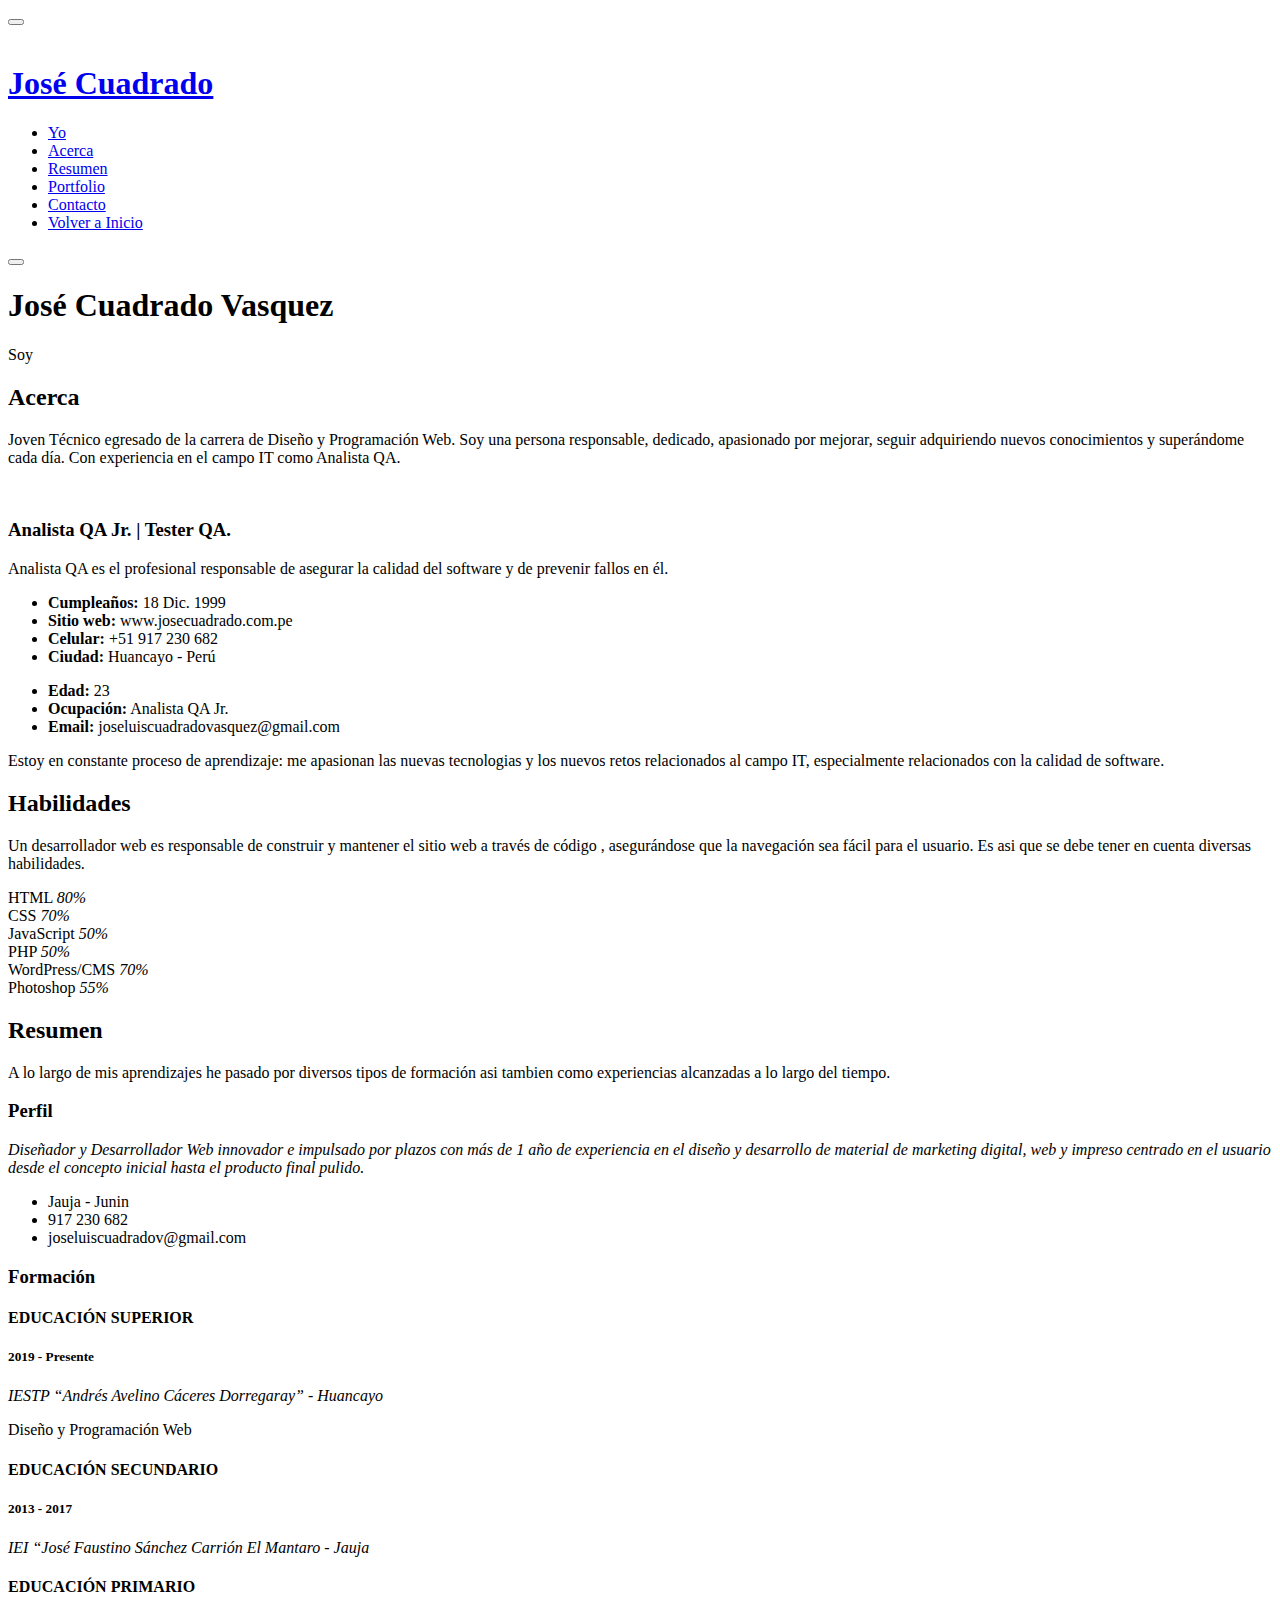
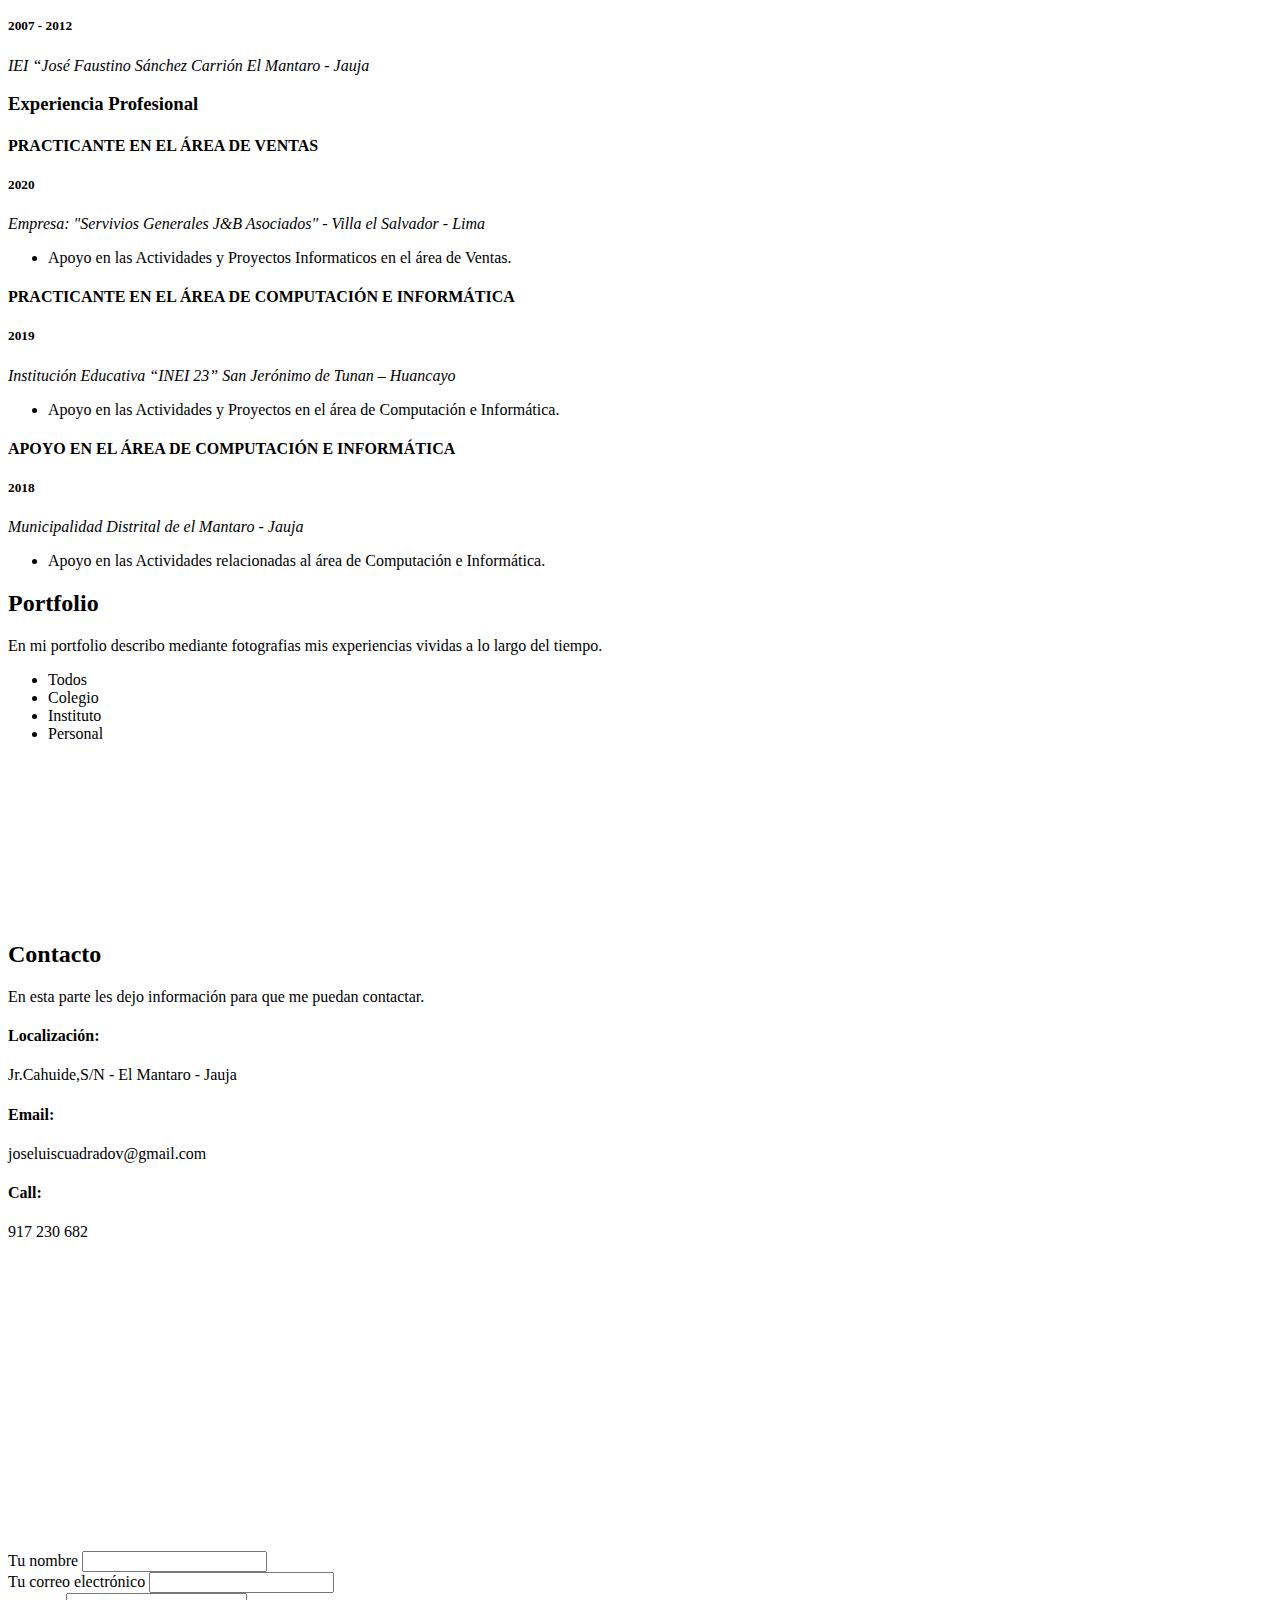
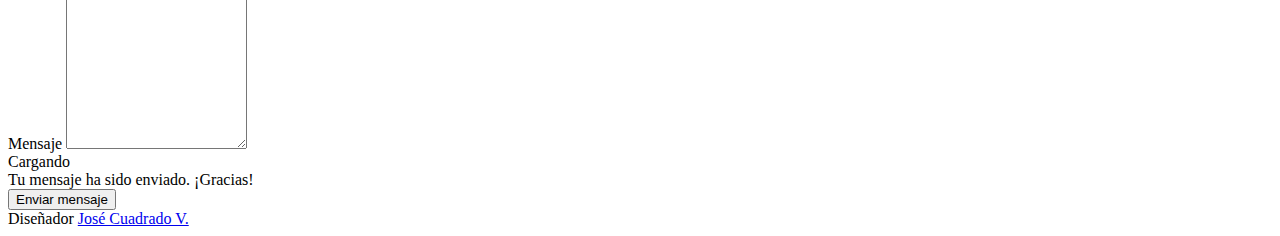
==== jose/index.html @ 2a5ec783 "3 cambio JOSE" ====
<!DOCTYPE html>
<html lang="es">

<head>
    <meta charset="utf-8">
    <meta content="width=device-width, initial-scale=1.0" name="viewport">

    <title>José Cuadrado</title>
    <meta content="" name="description">
    <meta content="" name="keywords">

    <!-- Google Fonts -->
    <link href="https://fonts.googleapis.com/css?family=Open+Sans:300,300i,400,400i,600,600i,700,700i|Raleway:300,300i,400,400i,500,500i,600,600i,700,700i|Poppins:300,300i,400,400i,500,500i,600,600i,700,700i" rel="stylesheet">

    <!-- Vendor CSS Files -->
    <link href="assets/vendor/bootstrap/css/bootstrap.min.css" rel="stylesheet">
    <link href="assets/vendor/icofont/icofont.min.css" rel="stylesheet">
    <link href="assets/vendor/boxicons/css/boxicons.min.css" rel="stylesheet">
    <link href="assets/vendor/venobox/venobox.css" rel="stylesheet">
    <link href="assets/vendor/owl.carousel/assets/owl.carousel.min.css" rel="stylesheet">
    <link href="assets/vendor/aos/aos.css" rel="stylesheet">

    <!-- Template Main CSS File -->
    <link href="assets/css/style.css" rel="stylesheet">

</head>

<body>

    <!-- ======= Mobile nav toggle button ======= -->
    <button type="button" class="mobile-nav-toggle d-xl-none"><i class="icofont-navigation-menu"></i></button>

    <!-- ======= Header ======= -->
    <header id="header">
        <div class="d-flex flex-column">

            <div class="profile">
                <img src="assets/img/profile-img.jpg" alt="" class="img-fluid rounded-circle">
                <h1 class="text-light"><a href="index.html">José Cuadrado</a></h1>
                <div class="social-links mt-3 text-center">
                    <a href="#" class="twitter"><i class="bx bxl-twitter"></i></a>
                    <a href="https://www.facebook.com/joselitho.cuadradovasquez" class="facebook"><i class="bx bxl-facebook"></i></a>
                    <a href="#" class="instagram"><i class="bx bxl-instagram"></i></a>
                    <a href="https://www.linkedin.com/in/jose-cuadrado" class="linkedin"><i class="bx bxl-linkedin"></i></a>
                </div>
            </div>

            <nav class="nav-menu">
                <ul>

                    <!-- Listado
                      *Resumen/Aptitudes
                      *Experiencia
                      *Formación Academica
                      *Conocimiento/Herramientas
                      *Cusrsos/Certificaciones
                      *Cambio de protfolio mis certificados
                      *Agregue este comentario 24 Febrero 1
                      *Agregue este comentario 24 Febrero 2
                      ======= -->
                    <li class="active"><a href="#hero"><i class="bx bx-home"></i> <span>Yo</span></a></li>
                    <li><a href="#about"><i class="bx bx-user"></i> <span>Acerca</span></a></li>
                    <li><a href="#resume"><i class="bx bx-file-blank"></i> <span>Resumen</span></a></li>
                    <li><a href="#portfolio"><i class="bx bx-book-content"></i> Portfolio</a></li>
                    <li><a href="#contact"><i class="bx bx-envelope"></i> Contacto</a></li>
                    <li><a href="C:/xampp/htdocs/blogGrupal/index.html"><i class="bx bx-exit"></i> Volver a Inicio</a></li>
                </ul>
            </nav>
            <!-- .nav-menu -->
            <button type="button" class="mobile-nav-toggle d-xl-none"><i class="icofont-navigation-menu"></i></button>

        </div>
    </header>
    <!-- End Header -->

    <!-- ======= Hero Section ======= -->
    <section id="hero" class="d-flex flex-column justify-content-center align-items-center">
        <div class="hero-container" data-aos="fade-in">
            <h1>José Cuadrado Vasquez</h1>
            <p>Soy <span class="typed" data-typed-items="Analista QA Jr. | Tester QA"></span></p>
        </div>
    </section>
    <!-- End Hero -->

    <main id="main">

        <!-- ======= About Section ======= -->
        <section id="about" class="about">
            <div class="container">

                <div class="section-title">
                    <h2>Acerca</h2>
                    <p>Joven Técnico egresado de la carrera de Diseño y Programación Web. Soy una persona responsable, dedicado, apasionado por mejorar, seguir adquiriendo nuevos conocimientos y superándome cada día. Con experiencia en el campo IT como Analista
                        QA.
                    </p>
                </div>

                <div class="row">
                    <div class="col-lg-3" data-aos="fade-right">
                        <img src="assets/img/qa.jpg" class="img-fluid" alt="" style="border-radius: 7%;">
                    </div>
                    <div class="col-lg-9 pt-4 pt-lg-0 content" data-aos="fade-left">
                        <h3>Analista QA Jr. | Tester QA.</h3>
                        <p class="font-italic">
                            Analista QA es el profesional responsable de asegurar la calidad del software y de prevenir fallos en él.
                        </p>
                        <div class="row">
                            <div class="col-lg-6">
                                <ul>
                                    <li><i class="icofont-rounded-right"></i> <strong>Cumpleaños:</strong> 18 Dic. 1999</li>
                                    <li><i class="icofont-rounded-right"></i> <strong>Sitio web:</strong> www.josecuadrado.com.pe</li>
                                    <li><i class="icofont-rounded-right"></i> <strong>Celular:</strong> +51 917 230 682</li>
                                    <li><i class="icofont-rounded-right"></i> <strong>Ciudad:</strong> Huancayo - Perú</li>
                                </ul>
                            </div>
                            <div class="col-lg-6">
                                <ul>
                                    <li><i class="icofont-rounded-right"></i> <strong>Edad:</strong> 23</li>
                                    <li><i class="icofont-rounded-right"></i> <strong>Ocupación:</strong> Analista QA Jr.</li>
                                    <li><i class="icofont-rounded-right"></i> <strong>Email:</strong> joseluiscuadradovasquez@gmail.com</li>
                                </ul>
                            </div>
                        </div>
                        <p>
                            Estoy en constante proceso de aprendizaje: me apasionan las nuevas tecnologias y los nuevos retos relacionados al campo IT, especialmente relacionados con la calidad de software.
                        </p>
                    </div>
                </div>

            </div>
        </section>
        <!-- End About Section -->


        <!-- ======= Skills Section ======= -->
        <section id="skills" class="skills section-bg">
            <div class="container">

                <div class="section-title">
                    <h2>Habilidades</h2>
                    <p>Un desarrollador web es responsable de construir y mantener el sitio web a través de código , asegurándose que la navegación sea fácil para el usuario. Es asi que se debe tener en cuenta diversas habilidades.</p>
                </div>

                <div class="row skills-content">

                    <div class="col-lg-6" data-aos="fade-up">

                        <div class="progress">
                            <span class="skill">HTML <i class="val">80%</i></span>
                            <div class="progress-bar-wrap">
                                <div class="progress-bar" role="progressbar" aria-valuenow="100" aria-valuemin="0" aria-valuemax="100"></div>
                            </div>
                        </div>

                        <div class="progress">
                            <span class="skill">CSS <i class="val">70%</i></span>
                            <div class="progress-bar-wrap">
                                <div class="progress-bar" role="progressbar" aria-valuenow="90" aria-valuemin="0" aria-valuemax="100"></div>
                            </div>
                        </div>

                        <div class="progress">
                            <span class="skill">JavaScript <i class="val">50%</i></span>
                            <div class="progress-bar-wrap">
                                <div class="progress-bar" role="progressbar" aria-valuenow="75" aria-valuemin="0" aria-valuemax="100"></div>
                            </div>
                        </div>

                    </div>

                    <div class="col-lg-6" data-aos="fade-up" data-aos-delay="100">

                        <div class="progress">
                            <span class="skill">PHP <i class="val">50%</i></span>
                            <div class="progress-bar-wrap">
                                <div class="progress-bar" role="progressbar" aria-valuenow="80" aria-valuemin="0" aria-valuemax="100"></div>
                            </div>
                        </div>

                        <div class="progress">
                            <span class="skill">WordPress/CMS <i class="val">70%</i></span>
                            <div class="progress-bar-wrap">
                                <div class="progress-bar" role="progressbar" aria-valuenow="90" aria-valuemin="0" aria-valuemax="100"></div>
                            </div>
                        </div>

                        <div class="progress">
                            <span class="skill">Photoshop <i class="val">55%</i></span>
                            <div class="progress-bar-wrap">
                                <div class="progress-bar" role="progressbar" aria-valuenow="55" aria-valuemin="0" aria-valuemax="100"></div>
                            </div>
                        </div>

                    </div>

                </div>

            </div>
        </section>
        <!-- End Skills Section -->

        <!-- ======= Resume Section ======= -->
        <section id="resume" class="resume">
            <div class="container">

                <div class="section-title">
                    <h2>Resumen</h2>
                    <p>A lo largo de mis aprendizajes he pasado por diversos tipos de formación asi tambien como experiencias alcanzadas a lo largo del tiempo.</p>
                </div>

                <div class="row">
                    <div class="col-lg-6" data-aos="fade-up">
                        <h3 class="resume-title">Perfil</h3>
                        <div class="resume-item pb-0">
                            <p><em>Diseñador y Desarrollador Web innovador e impulsado por plazos con más de 1 año de experiencia en el diseño y desarrollo de material de marketing digital, web y impreso centrado en el usuario desde el concepto inicial hasta el producto final pulido.</em></p>
                            <ul>
                                <li>Jauja - Junin</li>
                                <li>917 230 682</li>
                                <li>joseluiscuadradov@gmail.com</li>
                            </ul>
                        </div>

                        <h3 class="resume-title">Formación</h3>
                        <div class="resume-item">
                            <h4>EDUCACIÓN SUPERIOR</h4>
                            <h5>2019 - Presente</h5>
                            <p><em>IESTP “Andrés Avelino Cáceres Dorregaray” -
              Huancayo</em></p>
                            <p>Diseño y Programación Web</p>
                        </div>
                        <div class="resume-item">
                            <h4>EDUCACIÓN SECUNDARIO</h4>
                            <h5>2013 - 2017</h5>
                            <p><em>IEI “José Faustino Sánchez Carrión
              El Mantaro - Jauja</em></p>
                        </div>
                        <div class="resume-item">
                            <h4>EDUCACIÓN PRIMARIO</h4>
                            <h5>2007 - 2012</h5>
                            <p><em>IEI “José Faustino Sánchez Carrión
              El Mantaro - Jauja</em></p>
                        </div>
                    </div>
                    <div class="col-lg-6" data-aos="fade-up" data-aos-delay="100">
                        <h3 class="resume-title">Experiencia Profesional</h3>
                        <div class="resume-item">
                            <h4>PRACTICANTE EN EL ÁREA DE VENTAS</h4>
                            <h5>2020</h5>
                            <p><em>Empresa: "Servivios Generales J&B Asociados" - Villa el Salvador - Lima</em></p>
                            <ul>
                                <li>Apoyo en las Actividades y Proyectos Informaticos en el área de Ventas.</li>
                            </ul>
                        </div>
                        <div class="resume-item">
                            <h4>PRACTICANTE EN EL ÁREA DE COMPUTACIÓN E INFORMÁTICA</h4>
                            <h5>2019</h5>
                            <p><em>Institución Educativa “INEI 23” San Jerónimo de Tunan – Huancayo</em></p>
                            <ul>
                                <li>Apoyo en las Actividades y Proyectos en el área de Computación e Informática.</li>
                            </ul>
                        </div>
                        <div class="resume-item">
                            <h4>APOYO EN EL ÁREA DE COMPUTACIÓN E INFORMÁTICA</h4>
                            <h5>2018</h5>
                            <p><em>Municipalidad Distrital de el Mantaro - Jauja</em></p>
                            <ul>
                                <li>Apoyo en las Actividades relacionadas al área de Computación e Informática.</li>
                            </ul>
                        </div>
                    </div>
                </div>

            </div>
        </section>
        <!-- End Resume Section -->

        <!-- ======= Portfolio Section ======= -->
        <section id="portfolio" class="portfolio section-bg">
            <div class="container">

                <div class="section-title">
                    <h2>Portfolio</h2>
                    <p>En mi portfolio describo mediante fotografias mis experiencias vividas a lo largo del tiempo.</p>
                </div>

                <div class="row" data-aos="fade-up">
                    <div class="col-lg-12 d-flex justify-content-center">
                        <ul id="portfolio-flters">
                            <li data-filter="*" class="filter-active">Todos</li>
                            <li data-filter=".filter-app">Colegio</li>
                            <li data-filter=".filter-card">Instituto</li>
                            <li data-filter=".filter-web">Personal</li>
                        </ul>
                    </div>
                </div>

                <div class="row portfolio-container" data-aos="fade-up" data-aos-delay="100">

                    <div class="col-lg-4 col-md-6 portfolio-item filter-app">
                        <div class="portfolio-wrap">
                            <img src="assets/img/portfolio/portfolio-1.jpg" class="img-fluid" alt="">
                            <div class="portfolio-links">
                                <a href="assets/img/portfolio/portfolio-1.jpg" data-gall="portfolioGallery" class="venobox" title="App 1"><i class="bx bx-plus"></i></a>

                            </div>
                        </div>
                    </div>

                    <div class="col-lg-4 col-md-6 portfolio-item filter-web">
                        <div class="portfolio-wrap">
                            <img src="assets/img/portfolio/portfolio-2.jpg" class="img-fluid" alt="">
                            <div class="portfolio-links">
                                <a href="assets/img/portfolio/portfolio-2.jpg" data-gall="portfolioGallery" class="venobox" title="Web 1"><i class="bx bx-plus"></i></a>

                            </div>
                        </div>
                    </div>

                    <div class="col-lg-4 col-md-6 portfolio-item filter-app">
                        <div class="portfolio-wrap">
                            <img src="assets/img/portfolio/portfolio-3.jpg" class="img-fluid" alt="">
                            <div class="portfolio-links">
                                <a href="assets/img/portfolio/portfolio-3.jpg" data-gall="portfolioGallery" class="venobox" title="App 2"><i class="bx bx-plus"></i></a>

                            </div>
                        </div>
                    </div>

                    <div class="col-lg-4 col-md-6 portfolio-item filter-card">
                        <div class="portfolio-wrap">
                            <img src="assets/img/portfolio/portfolio-4.jpg" class="img-fluid" alt="">
                            <div class="portfolio-links">
                                <a href="assets/img/portfolio/portfolio-4.jpg" data-gall="portfolioGallery" class="venobox" title="Card 2"><i class="bx bx-plus"></i></a>

                            </div>
                        </div>
                    </div>

                    <div class="col-lg-4 col-md-6 portfolio-item filter-web">
                        <div class="portfolio-wrap">
                            <img src="assets/img/portfolio/portfolio-5.jpg" class="img-fluid" alt="">
                            <div class="portfolio-links">
                                <a href="assets/img/portfolio/portfolio-5.jpg" data-gall="portfolioGallery" class="venobox" title="Web 2"><i class="bx bx-plus"></i></a>

                            </div>
                        </div>
                    </div>

                    <div class="col-lg-4 col-md-6 portfolio-item filter-app">
                        <div class="portfolio-wrap">
                            <img src="assets/img/portfolio/portfolio-6.jpg" class="img-fluid" alt="">
                            <div class="portfolio-links">
                                <a href="assets/img/portfolio/portfolio-6.jpg" data-gall="portfolioGallery" class="venobox" title="App 3"><i class="bx bx-plus"></i></a>

                            </div>
                        </div>
                    </div>

                    <div class="col-lg-4 col-md-6 portfolio-item filter-card">
                        <div class="portfolio-wrap">
                            <img src="assets/img/portfolio/portfolio-7.jpg" class="img-fluid" alt="">
                            <div class="portfolio-links">
                                <a href="assets/img/portfolio/portfolio-7.jpg" data-gall="portfolioGallery" class="venobox" title="Card 1"><i class="bx bx-plus"></i></a>

                            </div>
                        </div>
                    </div>

                    <div class="col-lg-4 col-md-6 portfolio-item filter-card">
                        <div class="portfolio-wrap">
                            <img src="assets/img/portfolio/portfolio-8.jpg" class="img-fluid" alt="">
                            <div class="portfolio-links">
                                <a href="assets/img/portfolio/portfolio-8.jpg" data-gall="portfolioGallery" class="venobox" title="Card 3"><i class="bx bx-plus"></i></a>

                            </div>
                        </div>
                    </div>

                    <div class="col-lg-4 col-md-6 portfolio-item filter-web">
                        <div class="portfolio-wrap">
                            <img src="assets/img/portfolio/portfolio-9.jpg" class="img-fluid" alt="">
                            <div class="portfolio-links">
                                <a href="assets/img/portfolio/portfolio-9.jpg" data-gall="portfolioGallery" class="venobox" title="Web 3"><i class="bx bx-plus"></i></a>

                            </div>
                        </div>
                    </div>

                </div>

            </div>
        </section>
        <!-- End Portfolio Section -->


        <!-- ======= Contact Section ======= -->
        <section id="contact" class="contact">
            <div class="container">

                <div class="section-title">
                    <h2>Contacto</h2>
                    <p>En esta parte les dejo información para que me puedan contactar.</p>
                </div>

                <div class="row" data-aos="fade-in">

                    <div class="col-lg-5 d-flex align-items-stretch">
                        <div class="info">
                            <div class="address">
                                <i class="icofont-google-map"></i>
                                <h4>Localización:</h4>
                                <p>Jr.Cahuide,S/N - El Mantaro - Jauja</p>
                            </div>

                            <div class="email">
                                <i class="icofont-envelope"></i>
                                <h4>Email:</h4>
                                <p>joseluiscuadradov@gmail.com</p>
                            </div>

                            <div class="phone">
                                <i class="icofont-phone"></i>
                                <h4>Call:</h4>
                                <p>917 230 682</p>
                            </div>

                            <iframe src="https://www.google.com/maps/embed?pb=!1m14!1m12!1m3!1d1999220.9189276465!2d-75.35579269999998!3d-11.85427819999999!2m3!1f0!2f0!3f0!3m2!1i1024!2i768!4f13.1!5e0!3m2!1ses!2spe!4v1625952127457!5m2!1ses!2spe" frameborder="0" style="border:0; width: 100%; height: 290px;"
                                allowfullscreen></iframe>
                        </div>

                    </div>

                    <div class="col-lg-7 mt-5 mt-lg-0 d-flex align-items-stretch">
                        <form action="forms/contact.php" method="post" role="form" class="php-email-form">
                            <div class="form-row">
                                <div class="form-group col-md-6">
                                    <label for="name">Tu nombre</label>
                                    <input type="text" name="name" class="form-control" id="name" data-rule="minlen:4" data-msg="Please enter at least 4 chars" />
                                    <div class="validate"></div>
                                </div>
                                <div class="form-group col-md-6">
                                    <label for="name">Tu correo electrónico</label>
                                    <input type="email" class="form-control" name="email" id="email" data-rule="email" data-msg="Please enter a valid email" />
                                    <div class="validate"></div>
                                </div>
                            </div>
                            <div class="form-group">
                                <label for="name">Mensaje</label>
                                <textarea class="form-control" name="message" rows="10" data-rule="required" data-msg="Please write something for us"></textarea>
                                <div class="validate"></div>
                            </div>
                            <div class="mb-3">
                                <div class="loading">Cargando</div>
                                <div class="error-message"></div>
                                <div class="sent-message">Tu mensaje ha sido enviado. ¡Gracias!</div>
                            </div>
                            <div class="text-center"><button type="submit">Enviar mensaje</button></div>
                        </form>
                    </div>

                </div>

            </div>
        </section>
        <!-- End Contact Section -->

    </main>
    <!-- End #main -->

    <!-- ======= Footer ======= -->
    <footer id="footer">
        <div class="container">
            <div class="credits">
                Diseñador <a href="#">José Cuadrado V.</a>
            </div>
        </div>
    </footer>
    <!-- End  Footer -->

    <a href="#" class="back-to-top"><i class="icofont-simple-up"></i></a>

    <!-- Vendor JS Files -->
    <script src="assets/vendor/jquery/jquery.min.js"></script>
    <script src="assets/vendor/bootstrap/js/bootstrap.bundle.min.js"></script>
    <script src="assets/vendor/jquery.easing/jquery.easing.min.js"></script>
    <script src="assets/vendor/php-email-form/validate.js"></script>
    <script src="assets/vendor/waypoints/jquery.waypoints.min.js"></script>
    <script src="assets/vendor/counterup/counterup.min.js"></script>
    <script src="assets/vendor/isotope-layout/isotope.pkgd.min.js"></script>
    <script src="assets/vendor/venobox/venobox.min.js"></script>
    <script src="assets/vendor/owl.carousel/owl.carousel.min.js"></script>
    <script src="assets/vendor/typed.js/typed.min.js"></script>
    <script src="assets/vendor/aos/aos.js"></script>

    <!-- Template Main JS File -->
    <script src="assets/js/main.js"></script>

</body>

</html>
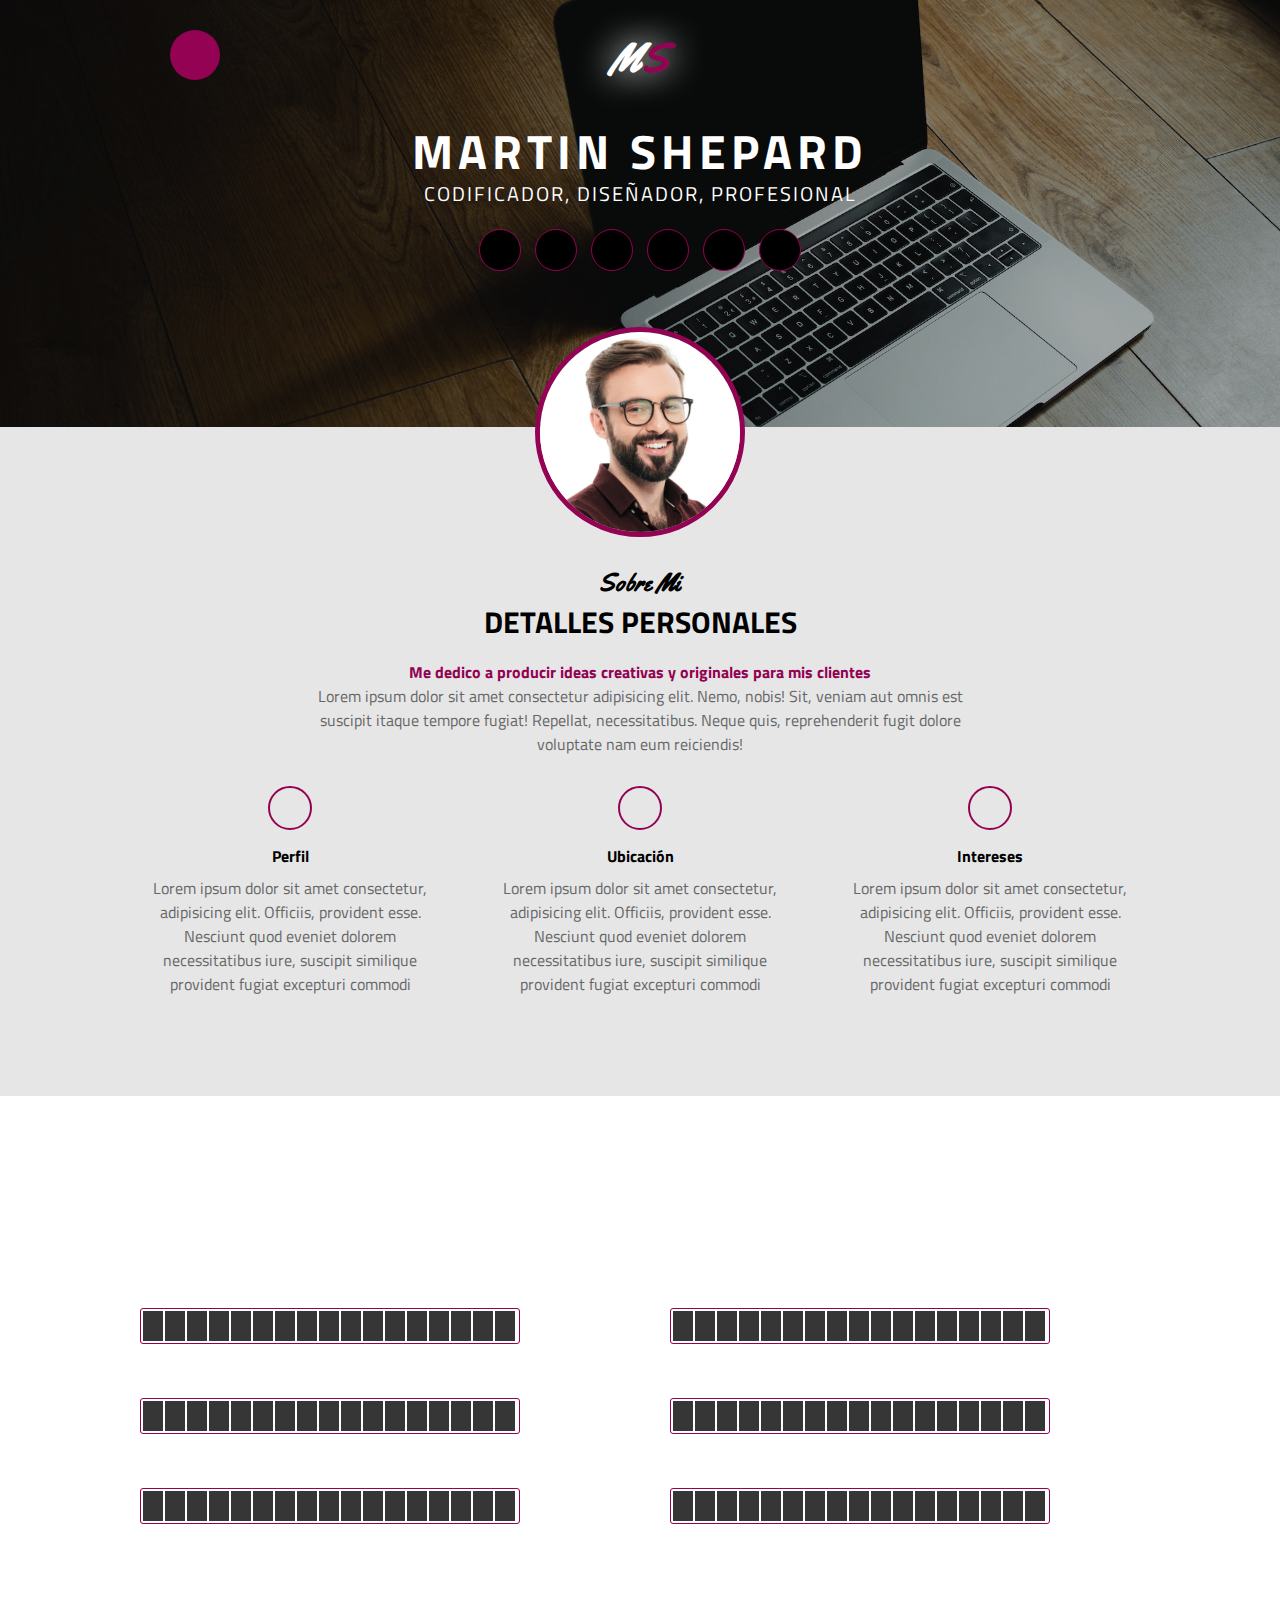
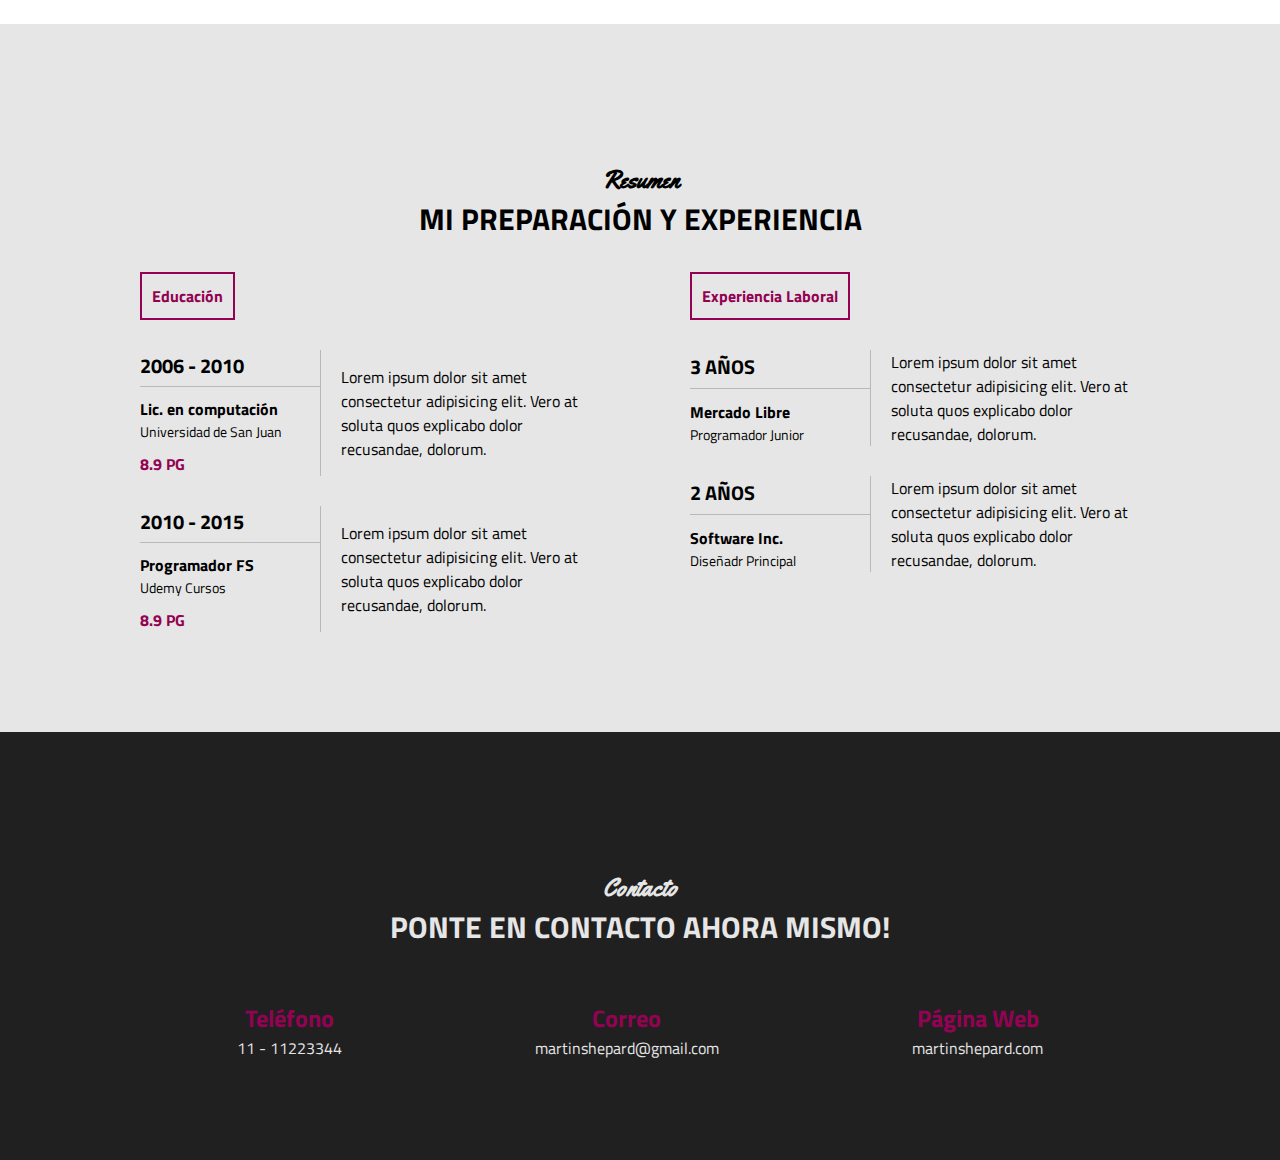
==== commit cf0da3da: "V1" ====
--- a/jose/index.html
+++ b/jose/index.html
@@ -1,500 +1,266 @@
 <!DOCTYPE html>
 <html lang="es">
-
 <head>
-    <meta charset="utf-8">
-    <meta content="width=device-width, initial-scale=1.0" name="viewport">
-
-    <title>José Cuadrado</title>
-    <meta content="" name="description">
-    <meta content="" name="keywords">
-
-    <!-- Google Fonts -->
-    <link href="https://fonts.googleapis.com/css?family=Open+Sans:300,300i,400,400i,600,600i,700,700i|Raleway:300,300i,400,400i,500,500i,600,600i,700,700i|Poppins:300,300i,400,400i,500,500i,600,600i,700,700i" rel="stylesheet">
-
-    <!-- Vendor CSS Files -->
-    <link href="assets/vendor/bootstrap/css/bootstrap.min.css" rel="stylesheet">
-    <link href="assets/vendor/icofont/icofont.min.css" rel="stylesheet">
-    <link href="assets/vendor/boxicons/css/boxicons.min.css" rel="stylesheet">
-    <link href="assets/vendor/venobox/venobox.css" rel="stylesheet">
-    <link href="assets/vendor/owl.carousel/assets/owl.carousel.min.css" rel="stylesheet">
-    <link href="assets/vendor/aos/aos.css" rel="stylesheet">
-
-    <!-- Template Main CSS File -->
-    <link href="assets/css/style.css" rel="stylesheet">
-
+    <meta charset="UTF-8">
+    <meta http-equiv="X-UA-Compatible" content="IE=edge">
+    <link rel="stylesheet" href="https://cdnjs.cloudflare.com/ajax/libs/font-awesome/6.2.1/css/all.min.css" integrity="sha512-MV7K8+y+gLIBoVD59lQIYicR65iaqukzvf/nwasF0nqhPay5w/9lJmVM2hMDcnK1OnMGCdVK+iQrJ7lzPJQd1w==" crossorigin="anonymous" referrerpolicy="no-referrer" />
+    <meta name="viewport" content="width=device-width, initial-scale=1.0">
+    <link rel="stylesheet" href="estilo.css">
+    <title>CV MARTIN SHEPARD</title>
 </head>
-
 <body>
-
-    <!-- ======= Mobile nav toggle button ======= -->
-    <button type="button" class="mobile-nav-toggle d-xl-none"><i class="icofont-navigation-menu"></i></button>
-
-    <!-- ======= Header ======= -->
-    <header id="header">
-        <div class="d-flex flex-column">
-
-            <div class="profile">
-                <img src="assets/img/profile-img.jpg" alt="" class="img-fluid rounded-circle">
-                <h1 class="text-light"><a href="index.html">José Cuadrado</a></h1>
-                <div class="social-links mt-3 text-center">
-                    <a href="#" class="twitter"><i class="bx bxl-twitter"></i></a>
-                    <a href="https://www.facebook.com/joselitho.cuadradovasquez" class="facebook"><i class="bx bxl-facebook"></i></a>
-                    <a href="#" class="instagram"><i class="bx bxl-instagram"></i></a>
-                    <a href="https://www.linkedin.com/in/jose-cuadrado" class="linkedin"><i class="bx bxl-linkedin"></i></a>
-                </div>
-            </div>
-
-            <nav class="nav-menu">
-                <ul>
-
-                    <!-- Listado
-                      *Resumen/Aptitudes
-                      *Experiencia
-                      *Formación Academica
-                      *Conocimiento/Herramientas
-                      *Cusrsos/Certificaciones
-                      *Cambio de protfolio mis certificados
-                      *Agregue este comentario 24 Febrero 1
-                      *Agregue este comentario 24 Febrero 2
-                      ======= -->
-                    <li class="active"><a href="#hero"><i class="bx bx-home"></i> <span>Yo</span></a></li>
-                    <li><a href="#about"><i class="bx bx-user"></i> <span>Acerca</span></a></li>
-                    <li><a href="#resume"><i class="bx bx-file-blank"></i> <span>Resumen</span></a></li>
-                    <li><a href="#portfolio"><i class="bx bx-book-content"></i> Portfolio</a></li>
-                    <li><a href="#contact"><i class="bx bx-envelope"></i> Contacto</a></li>
-                    <li><a href="C:/xampp/htdocs/blogGrupal/index.html"><i class="bx bx-exit"></i> Volver a Inicio</a></li>
-                </ul>
-            </nav>
-            <!-- .nav-menu -->
-            <button type="button" class="mobile-nav-toggle d-xl-none"><i class="icofont-navigation-menu"></i></button>
-
-        </div>
-    </header>
-    <!-- End Header -->
-
-    <!-- ======= Hero Section ======= -->
-    <section id="hero" class="d-flex flex-column justify-content-center align-items-center">
-        <div class="hero-container" data-aos="fade-in">
-            <h1>José Cuadrado Vasquez</h1>
-            <p>Soy <span class="typed" data-typed-items="Analista QA Jr. | Tester QA"></span></p>
-        </div>
-    </section>
-    <!-- End Hero -->
-
-    <main id="main">
-
-        <!-- ======= About Section ======= -->
-        <section id="about" class="about">
-            <div class="container">
-
-                <div class="section-title">
-                    <h2>Acerca</h2>
-                    <p>Joven Técnico egresado de la carrera de Diseño y Programación Web. Soy una persona responsable, dedicado, apasionado por mejorar, seguir adquiriendo nuevos conocimientos y superándome cada día. Con experiencia en el campo IT como Analista
-                        QA.
-                    </p>
-                </div>
-
-                <div class="row">
-                    <div class="col-lg-3" data-aos="fade-right">
-                        <img src="assets/img/qa.jpg" class="img-fluid" alt="" style="border-radius: 7%;">
-                    </div>
-                    <div class="col-lg-9 pt-4 pt-lg-0 content" data-aos="fade-left">
-                        <h3>Analista QA Jr. | Tester QA.</h3>
-                        <p class="font-italic">
-                            Analista QA es el profesional responsable de asegurar la calidad del software y de prevenir fallos en él.
-                        </p>
-                        <div class="row">
-                            <div class="col-lg-6">
-                                <ul>
-                                    <li><i class="icofont-rounded-right"></i> <strong>Cumpleaños:</strong> 18 Dic. 1999</li>
-                                    <li><i class="icofont-rounded-right"></i> <strong>Sitio web:</strong> www.josecuadrado.com.pe</li>
-                                    <li><i class="icofont-rounded-right"></i> <strong>Celular:</strong> +51 917 230 682</li>
-                                    <li><i class="icofont-rounded-right"></i> <strong>Ciudad:</strong> Huancayo - Perú</li>
-                                </ul>
-                            </div>
-                            <div class="col-lg-6">
-                                <ul>
-                                    <li><i class="icofont-rounded-right"></i> <strong>Edad:</strong> 23</li>
-                                    <li><i class="icofont-rounded-right"></i> <strong>Ocupación:</strong> Analista QA Jr.</li>
-                                    <li><i class="icofont-rounded-right"></i> <strong>Email:</strong> joseluiscuadradovasquez@gmail.com</li>
-                                </ul>
-                            </div>
-                        </div>
-                        <p>
-                            Estoy en constante proceso de aprendizaje: me apasionan las nuevas tecnologias y los nuevos retos relacionados al campo IT, especialmente relacionados con la calidad de software.
-                        </p>
-                    </div>
-                </div>
-
-            </div>
-        </section>
-        <!-- End About Section -->
-
-
-        <!-- ======= Skills Section ======= -->
-        <section id="skills" class="skills section-bg">
-            <div class="container">
-
-                <div class="section-title">
-                    <h2>Habilidades</h2>
-                    <p>Un desarrollador web es responsable de construir y mantener el sitio web a través de código , asegurándose que la navegación sea fácil para el usuario. Es asi que se debe tener en cuenta diversas habilidades.</p>
-                </div>
-
-                <div class="row skills-content">
-
-                    <div class="col-lg-6" data-aos="fade-up">
-
-                        <div class="progress">
-                            <span class="skill">HTML <i class="val">80%</i></span>
-                            <div class="progress-bar-wrap">
-                                <div class="progress-bar" role="progressbar" aria-valuenow="100" aria-valuemin="0" aria-valuemax="100"></div>
-                            </div>
-                        </div>
-
-                        <div class="progress">
-                            <span class="skill">CSS <i class="val">70%</i></span>
-                            <div class="progress-bar-wrap">
-                                <div class="progress-bar" role="progressbar" aria-valuenow="90" aria-valuemin="0" aria-valuemax="100"></div>
-                            </div>
-                        </div>
-
-                        <div class="progress">
-                            <span class="skill">JavaScript <i class="val">50%</i></span>
-                            <div class="progress-bar-wrap">
-                                <div class="progress-bar" role="progressbar" aria-valuenow="75" aria-valuemin="0" aria-valuemax="100"></div>
-                            </div>
-                        </div>
-
-                    </div>
-
-                    <div class="col-lg-6" data-aos="fade-up" data-aos-delay="100">
-
-                        <div class="progress">
-                            <span class="skill">PHP <i class="val">50%</i></span>
-                            <div class="progress-bar-wrap">
-                                <div class="progress-bar" role="progressbar" aria-valuenow="80" aria-valuemin="0" aria-valuemax="100"></div>
-                            </div>
-                        </div>
-
-                        <div class="progress">
-                            <span class="skill">WordPress/CMS <i class="val">70%</i></span>
-                            <div class="progress-bar-wrap">
-                                <div class="progress-bar" role="progressbar" aria-valuenow="90" aria-valuemin="0" aria-valuemax="100"></div>
-                            </div>
-                        </div>
-
-                        <div class="progress">
-                            <span class="skill">Photoshop <i class="val">55%</i></span>
-                            <div class="progress-bar-wrap">
-                                <div class="progress-bar" role="progressbar" aria-valuenow="55" aria-valuemin="0" aria-valuemax="100"></div>
-                            </div>
-                        </div>
-
-                    </div>
-
-                </div>
-
-            </div>
-        </section>
-        <!-- End Skills Section -->
-
-        <!-- ======= Resume Section ======= -->
-        <section id="resume" class="resume">
-            <div class="container">
-
-                <div class="section-title">
-                    <h2>Resumen</h2>
-                    <p>A lo largo de mis aprendizajes he pasado por diversos tipos de formación asi tambien como experiencias alcanzadas a lo largo del tiempo.</p>
-                </div>
-
-                <div class="row">
-                    <div class="col-lg-6" data-aos="fade-up">
-                        <h3 class="resume-title">Perfil</h3>
-                        <div class="resume-item pb-0">
-                            <p><em>Diseñador y Desarrollador Web innovador e impulsado por plazos con más de 1 año de experiencia en el diseño y desarrollo de material de marketing digital, web y impreso centrado en el usuario desde el concepto inicial hasta el producto final pulido.</em></p>
-                            <ul>
-                                <li>Jauja - Junin</li>
-                                <li>917 230 682</li>
-                                <li>joseluiscuadradov@gmail.com</li>
-                            </ul>
-                        </div>
-
-                        <h3 class="resume-title">Formación</h3>
-                        <div class="resume-item">
-                            <h4>EDUCACIÓN SUPERIOR</h4>
-                            <h5>2019 - Presente</h5>
-                            <p><em>IESTP “Andrés Avelino Cáceres Dorregaray” -
-              Huancayo</em></p>
-                            <p>Diseño y Programación Web</p>
-                        </div>
-                        <div class="resume-item">
-                            <h4>EDUCACIÓN SECUNDARIO</h4>
-                            <h5>2013 - 2017</h5>
-                            <p><em>IEI “José Faustino Sánchez Carrión
-              El Mantaro - Jauja</em></p>
-                        </div>
-                        <div class="resume-item">
-                            <h4>EDUCACIÓN PRIMARIO</h4>
-                            <h5>2007 - 2012</h5>
-                            <p><em>IEI “José Faustino Sánchez Carrión
-              El Mantaro - Jauja</em></p>
-                        </div>
-                    </div>
-                    <div class="col-lg-6" data-aos="fade-up" data-aos-delay="100">
-                        <h3 class="resume-title">Experiencia Profesional</h3>
-                        <div class="resume-item">
-                            <h4>PRACTICANTE EN EL ÁREA DE VENTAS</h4>
-                            <h5>2020</h5>
-                            <p><em>Empresa: "Servivios Generales J&B Asociados" - Villa el Salvador - Lima</em></p>
-                            <ul>
-                                <li>Apoyo en las Actividades y Proyectos Informaticos en el área de Ventas.</li>
-                            </ul>
-                        </div>
-                        <div class="resume-item">
-                            <h4>PRACTICANTE EN EL ÁREA DE COMPUTACIÓN E INFORMÁTICA</h4>
-                            <h5>2019</h5>
-                            <p><em>Institución Educativa “INEI 23” San Jerónimo de Tunan – Huancayo</em></p>
-                            <ul>
-                                <li>Apoyo en las Actividades y Proyectos en el área de Computación e Informática.</li>
-                            </ul>
-                        </div>
-                        <div class="resume-item">
-                            <h4>APOYO EN EL ÁREA DE COMPUTACIÓN E INFORMÁTICA</h4>
-                            <h5>2018</h5>
-                            <p><em>Municipalidad Distrital de el Mantaro - Jauja</em></p>
-                            <ul>
-                                <li>Apoyo en las Actividades relacionadas al área de Computación e Informática.</li>
-                            </ul>
-                        </div>
-                    </div>
-                </div>
-
-            </div>
-        </section>
-        <!-- End Resume Section -->
-
-        <!-- ======= Portfolio Section ======= -->
-        <section id="portfolio" class="portfolio section-bg">
-            <div class="container">
-
-                <div class="section-title">
-                    <h2>Portfolio</h2>
-                    <p>En mi portfolio describo mediante fotografias mis experiencias vividas a lo largo del tiempo.</p>
-                </div>
-
-                <div class="row" data-aos="fade-up">
-                    <div class="col-lg-12 d-flex justify-content-center">
-                        <ul id="portfolio-flters">
-                            <li data-filter="*" class="filter-active">Todos</li>
-                            <li data-filter=".filter-app">Colegio</li>
-                            <li data-filter=".filter-card">Instituto</li>
-                            <li data-filter=".filter-web">Personal</li>
-                        </ul>
-                    </div>
-                </div>
-
-                <div class="row portfolio-container" data-aos="fade-up" data-aos-delay="100">
-
-                    <div class="col-lg-4 col-md-6 portfolio-item filter-app">
-                        <div class="portfolio-wrap">
-                            <img src="assets/img/portfolio/portfolio-1.jpg" class="img-fluid" alt="">
-                            <div class="portfolio-links">
-                                <a href="assets/img/portfolio/portfolio-1.jpg" data-gall="portfolioGallery" class="venobox" title="App 1"><i class="bx bx-plus"></i></a>
-
-                            </div>
-                        </div>
-                    </div>
-
-                    <div class="col-lg-4 col-md-6 portfolio-item filter-web">
-                        <div class="portfolio-wrap">
-                            <img src="assets/img/portfolio/portfolio-2.jpg" class="img-fluid" alt="">
-                            <div class="portfolio-links">
-                                <a href="assets/img/portfolio/portfolio-2.jpg" data-gall="portfolioGallery" class="venobox" title="Web 1"><i class="bx bx-plus"></i></a>
-
-                            </div>
-                        </div>
-                    </div>
-
-                    <div class="col-lg-4 col-md-6 portfolio-item filter-app">
-                        <div class="portfolio-wrap">
-                            <img src="assets/img/portfolio/portfolio-3.jpg" class="img-fluid" alt="">
-                            <div class="portfolio-links">
-                                <a href="assets/img/portfolio/portfolio-3.jpg" data-gall="portfolioGallery" class="venobox" title="App 2"><i class="bx bx-plus"></i></a>
-
-                            </div>
-                        </div>
-                    </div>
-
-                    <div class="col-lg-4 col-md-6 portfolio-item filter-card">
-                        <div class="portfolio-wrap">
-                            <img src="assets/img/portfolio/portfolio-4.jpg" class="img-fluid" alt="">
-                            <div class="portfolio-links">
-                                <a href="assets/img/portfolio/portfolio-4.jpg" data-gall="portfolioGallery" class="venobox" title="Card 2"><i class="bx bx-plus"></i></a>
-
-                            </div>
-                        </div>
-                    </div>
-
-                    <div class="col-lg-4 col-md-6 portfolio-item filter-web">
-                        <div class="portfolio-wrap">
-                            <img src="assets/img/portfolio/portfolio-5.jpg" class="img-fluid" alt="">
-                            <div class="portfolio-links">
-                                <a href="assets/img/portfolio/portfolio-5.jpg" data-gall="portfolioGallery" class="venobox" title="Web 2"><i class="bx bx-plus"></i></a>
-
-                            </div>
-                        </div>
-                    </div>
-
-                    <div class="col-lg-4 col-md-6 portfolio-item filter-app">
-                        <div class="portfolio-wrap">
-                            <img src="assets/img/portfolio/portfolio-6.jpg" class="img-fluid" alt="">
-                            <div class="portfolio-links">
-                                <a href="assets/img/portfolio/portfolio-6.jpg" data-gall="portfolioGallery" class="venobox" title="App 3"><i class="bx bx-plus"></i></a>
-
-                            </div>
-                        </div>
-                    </div>
-
-                    <div class="col-lg-4 col-md-6 portfolio-item filter-card">
-                        <div class="portfolio-wrap">
-                            <img src="assets/img/portfolio/portfolio-7.jpg" class="img-fluid" alt="">
-                            <div class="portfolio-links">
-                                <a href="assets/img/portfolio/portfolio-7.jpg" data-gall="portfolioGallery" class="venobox" title="Card 1"><i class="bx bx-plus"></i></a>
-
-                            </div>
-                        </div>
-                    </div>
-
-                    <div class="col-lg-4 col-md-6 portfolio-item filter-card">
-                        <div class="portfolio-wrap">
-                            <img src="assets/img/portfolio/portfolio-8.jpg" class="img-fluid" alt="">
-                            <div class="portfolio-links">
-                                <a href="assets/img/portfolio/portfolio-8.jpg" data-gall="portfolioGallery" class="venobox" title="Card 3"><i class="bx bx-plus"></i></a>
-
-                            </div>
-                        </div>
-                    </div>
-
-                    <div class="col-lg-4 col-md-6 portfolio-item filter-web">
-                        <div class="portfolio-wrap">
-                            <img src="assets/img/portfolio/portfolio-9.jpg" class="img-fluid" alt="">
-                            <div class="portfolio-links">
-                                <a href="assets/img/portfolio/portfolio-9.jpg" data-gall="portfolioGallery" class="venobox" title="Web 3"><i class="bx bx-plus"></i></a>
-
-                            </div>
-                        </div>
-                    </div>
-
-                </div>
-
-            </div>
-        </section>
-        <!-- End Portfolio Section -->
-
-
-        <!-- ======= Contact Section ======= -->
-        <section id="contact" class="contact">
-            <div class="container">
-
-                <div class="section-title">
-                    <h2>Contacto</h2>
-                    <p>En esta parte les dejo información para que me puedan contactar.</p>
-                </div>
-
-                <div class="row" data-aos="fade-in">
-
-                    <div class="col-lg-5 d-flex align-items-stretch">
-                        <div class="info">
-                            <div class="address">
-                                <i class="icofont-google-map"></i>
-                                <h4>Localización:</h4>
-                                <p>Jr.Cahuide,S/N - El Mantaro - Jauja</p>
-                            </div>
-
-                            <div class="email">
-                                <i class="icofont-envelope"></i>
-                                <h4>Email:</h4>
-                                <p>joseluiscuadradov@gmail.com</p>
-                            </div>
-
-                            <div class="phone">
-                                <i class="icofont-phone"></i>
-                                <h4>Call:</h4>
-                                <p>917 230 682</p>
-                            </div>
-
-                            <iframe src="https://www.google.com/maps/embed?pb=!1m14!1m12!1m3!1d1999220.9189276465!2d-75.35579269999998!3d-11.85427819999999!2m3!1f0!2f0!3f0!3m2!1i1024!2i768!4f13.1!5e0!3m2!1ses!2spe!4v1625952127457!5m2!1ses!2spe" frameborder="0" style="border:0; width: 100%; height: 290px;"
-                                allowfullscreen></iframe>
-                        </div>
-
-                    </div>
-
-                    <div class="col-lg-7 mt-5 mt-lg-0 d-flex align-items-stretch">
-                        <form action="forms/contact.php" method="post" role="form" class="php-email-form">
-                            <div class="form-row">
-                                <div class="form-group col-md-6">
-                                    <label for="name">Tu nombre</label>
-                                    <input type="text" name="name" class="form-control" id="name" data-rule="minlen:4" data-msg="Please enter at least 4 chars" />
-                                    <div class="validate"></div>
-                                </div>
-                                <div class="form-group col-md-6">
-                                    <label for="name">Tu correo electrónico</label>
-                                    <input type="email" class="form-control" name="email" id="email" data-rule="email" data-msg="Please enter a valid email" />
-                                    <div class="validate"></div>
-                                </div>
-                            </div>
-                            <div class="form-group">
-                                <label for="name">Mensaje</label>
-                                <textarea class="form-control" name="message" rows="10" data-rule="required" data-msg="Please write something for us"></textarea>
-                                <div class="validate"></div>
-                            </div>
-                            <div class="mb-3">
-                                <div class="loading">Cargando</div>
-                                <div class="error-message"></div>
-                                <div class="sent-message">Tu mensaje ha sido enviado. ¡Gracias!</div>
-                            </div>
-                            <div class="text-center"><button type="submit">Enviar mensaje</button></div>
-                        </form>
-                    </div>
-
-                </div>
-
-            </div>
-        </section>
-        <!-- End Contact Section -->
-
-    </main>
-    <!-- End #main -->
-
-    <!-- ======= Footer ======= -->
-    <footer id="footer">
-        <div class="container">
-            <div class="credits">
-                Diseñador <a href="#">José Cuadrado V.</a>
-            </div>
-        </div>
-    </footer>
-    <!-- End  Footer -->
-
-    <a href="#" class="back-to-top"><i class="icofont-simple-up"></i></a>
-
-    <!-- Vendor JS Files -->
-    <script src="assets/vendor/jquery/jquery.min.js"></script>
-    <script src="assets/vendor/bootstrap/js/bootstrap.bundle.min.js"></script>
-    <script src="assets/vendor/jquery.easing/jquery.easing.min.js"></script>
-    <script src="assets/vendor/php-email-form/validate.js"></script>
-    <script src="assets/vendor/waypoints/jquery.waypoints.min.js"></script>
-    <script src="assets/vendor/counterup/counterup.min.js"></script>
-    <script src="assets/vendor/isotope-layout/isotope.pkgd.min.js"></script>
-    <script src="assets/vendor/venobox/venobox.min.js"></script>
-    <script src="assets/vendor/owl.carousel/owl.carousel.min.js"></script>
-    <script src="assets/vendor/typed.js/typed.min.js"></script>
-    <script src="assets/vendor/aos/aos.js"></script>
-
-    <!-- Template Main JS File -->
-    <script src="assets/js/main.js"></script>
-
+    <!-- SECCION INICIO -->
+    <section class="inicio" id="inicio">
+        <div class="contenido-seccion">
+            <header>
+                <div class="nav-bar" onclick="mostrarOcultarMenu()">
+                    <i class="fa-solid fa-bars"></i>
+                </div>
+                <nav id="nav" class="nav">
+                    <a href="#inicio">Inicio</a>
+                    <a href="#sobremi">Sobre mí</a>
+                    <a href="#habilidades">Habilidades</a>
+                    <a href="#resumen">Resumen</a>
+                    <a href="#contacto">Contacto</a>
+                </nav>
+                <div class="logo">
+                    M<span class="color">S</span>
+                </div>
+            </header>
+            <div class="info">
+                <h1>MARTIN SHEPARD</h1>
+                <h2>CODIFICADOR, DISEÑADOR, PROFESIONAL</h2>
+                <div class="redes">
+                    <a href="#"><i class="fa-brands fa-twitter"></i></a>
+                    <a href="#"><i class="fa-brands fa-facebook-f"></i></a>
+                    <a href="#"><i class="fa-brands fa-square-instagram"></i></a>
+                    <a href="#"><i class="fa-brands fa-youtube"></i></a>
+                    <a href="#"><i class="fa-brands fa-linkedin-in"></i></a>
+                    <a href="#"><i class="fa-brands fa-pinterest-p"></i></a>
+                </div>
+            </div>
+            <div class="foto">
+                <img src="img/foto.png" alt="">
+            </div>
+        </div>
+    </section>
+
+    <!-- SECCION SOBRE MI -->
+    <section class="sobremi" id="sobremi">
+        <div class="contenido-seccion">
+            <h2 class="titulo-seccion">Sobre Mi</h2>
+            <h3>Detalles personales</h3>
+
+            <p class="especial">Me dedico a producir ideas creativas y originales para mis clientes</p>
+            <p>Lorem ipsum dolor sit amet consectetur adipisicing elit. Nemo, nobis! Sit, veniam aut omnis est suscipit itaque tempore fugiat! Repellat, necessitatibus. Neque quis, reprehenderit fugit dolore voluptate nam eum reiciendis!</p>
+
+            <div class="fila">
+                <div class="col">
+                    <i class="fa-solid fa-user"></i>
+                    <span class="titulo-detalle">Perfil</span>
+                    <p>Lorem ipsum dolor sit amet consectetur, adipisicing elit. Officiis, provident esse. Nesciunt quod eveniet dolorem necessitatibus iure, suscipit similique provident fugiat excepturi commodi</p>
+                </div>
+                <div class="col">
+                    <i class="fa-solid fa-location-pin"></i>
+                    <span class="titulo-detalle">Ubicación</span>
+                    <p>Lorem ipsum dolor sit amet consectetur, adipisicing elit. Officiis, provident esse. Nesciunt quod eveniet dolorem necessitatibus iure, suscipit similique provident fugiat excepturi commodi</p>
+                </div>
+                <div class="col">
+                    <i class="fa-solid fa-flag"></i>
+                    <span class="titulo-detalle">Intereses</span>
+                    <p>Lorem ipsum dolor sit amet consectetur, adipisicing elit. Officiis, provident esse. Nesciunt quod eveniet dolorem necessitatibus iure, suscipit similique provident fugiat excepturi commodi</p>
+                </div>
+            </div>
+        </div>
+    </section>
+
+    <!-- SECCION HABILIDADES -->
+    <section class="habilidades" id="habilidades">
+        <div class="contenido-seccion">
+            <h2 class="titulo-seccion">Mis habilidades</h2>
+            <h3>Me especializo en</h3>
+
+            <div class="fila">
+                <div class="col">
+                    <span>HTML/CSS</span>
+                    <div class="cont-barra">
+                        <div class="barra" id="html">
+                            <!-- mediante javascript luego genereremos 17 barritas con clase e -->
+                            
+                        </div>
+                        <span>98%</span>
+                    </div>
+                </div>
+                <div class="col">
+                    <span>JAVASCRIPT</span>
+                    <div class="cont-barra">
+                        <div class="barra" id="javascript">
+                            <!-- mediante javascript luego genereremos 17 barritas con clase e -->
+                           
+                        </div>
+                        <span>70%</span>
+                    </div>
+                </div>
+            </div>
+            <div class="fila">
+                <div class="col">
+                    <span>WORDPRESS</span>
+                    <div class="cont-barra">
+                        <div class="barra" id="wordpress">
+                            <!-- mediante javascript luego genereremos 17 barritas con clase e -->
+                           
+                        </div>
+                        <span>90%</span>
+                    </div>
+                </div>
+                <div class="col">
+                    <span>PHOTOSHOP</span>
+                    <div class="cont-barra">
+                        <div class="barra" id="photoshop">
+                            <!-- mediante javascript luego genereremos 17 barritas con clase e -->
+                           
+                        </div>
+                        <span>85%</span>
+                    </div>
+                </div>
+            </div>
+            <div class="fila">
+                <div class="col">
+                    <span>PHP</span>
+                    <div class="cont-barra">
+                        <div class="barra" id="php">
+                            <!-- mediante javascript luego genereremos 17 barritas con clase e -->
+                           
+                        </div>
+                        <span>95%</span>
+                    </div>
+                </div>
+                <div class="col">
+                    <span>ILUSTRATOR</span>
+                    <div class="cont-barra">
+                        <div class="barra" id="ilustrator">
+                            <!-- mediante javascript luego genereremos 17 barritas con clase e -->
+                           
+                        </div>
+                        <span>75%</span>
+                    </div>
+                </div>
+            </div>
+        </div>
+    </section>
+
+    <!-- SECCION RESUMEN -->
+    <section class="resumen" id="resumen">
+        <div class="contenido-seccion">
+            <h2 class="titulo-seccion">Resumen</h2>
+            <h3>Mi preparación y experiencia</h3>
+            <div class="info">
+                <div class="col">
+                    <span class="titulo">Educación</span>
+                    <table>
+                        <tr>
+                            <td class="datos">
+                                <h3>2006 - 2010</h3>
+                            </td>
+                            <td rowspan="2" class="descripcion">
+                                Lorem ipsum dolor sit amet consectetur adipisicing elit. Vero at soluta quos explicabo dolor recusandae, dolorum.
+                            </td>
+                        </tr>
+                        <tr>
+                            <td>
+                                <h4>Lic. en computación</h4>
+                                <p>Universidad de San Juan</p>
+                                <span class="promedio">8.9 PG</span>
+                            </td>
+                        </tr>
+                    </table>
+                    <table>
+                        <tr>
+                            <td class="datos">
+                                <h3>2010 - 2015</h3>
+                            </td>
+                            <td rowspan="2" class="descripcion">
+                                Lorem ipsum dolor sit amet consectetur adipisicing elit. Vero at soluta quos explicabo dolor recusandae, dolorum.
+                            </td>
+                        </tr>
+                        <tr>
+                            <td>
+                                <h4>Programador FS</h4>
+                                <p>Udemy Cursos</p>
+                                <span class="promedio">8.9 PG</span>
+                            </td>
+                        </tr>
+                    </table>
+                </div>
+                <div class="col">
+                    <span class="titulo">Experiencia Laboral</span>
+                    <table>
+                        <tr>
+                            <td class="datos">
+                                <h3>3 Años</h3>
+                            </td>
+                            <td rowspan="2" class="descripcion">
+                                Lorem ipsum dolor sit amet consectetur adipisicing elit. Vero at soluta quos explicabo dolor recusandae, dolorum.
+                            </td>
+                        </tr>
+                        <tr>
+                            <td>
+                                <h4>Mercado Libre</h4>
+                                <p>Programador Junior</p>
+                               
+                            </td>
+                        </tr>
+                    </table>
+                    <table>
+                        <tr>
+                            <td class="datos">
+                                <h3>2 Años</h3>
+                            </td>
+                            <td rowspan="2" class="descripcion">
+                                Lorem ipsum dolor sit amet consectetur adipisicing elit. Vero at soluta quos explicabo dolor recusandae, dolorum.
+                            </td>
+                        </tr>
+                        <tr>
+                            <td>
+                                <h4>Software Inc.</h4>
+                                <p>Diseñadr Principal</p>
+                            </td>
+                        </tr>
+                    </table>
+                </div>
+            </div>
+        </div>
+    </section>
+
+    <!-- SECCION CONTACTO -->
+    <section class="contacto" id="contacto">
+        <div class="contenido-seccion">
+            <h2 class="titulo-seccion">Contacto</h2>
+            <h3>Ponte en contacto ahora mismo!</h3>
+
+            <div class="fila">
+                <div class="col">
+                    <h2>
+                        <i class="fa-solid fa-phone"></i> Teléfono
+                    </h2>
+                    <span class="info-contacto">11 - 11223344</span>
+                </div>
+                <div class="col">
+                    <h2>
+                        <i class="fa-solid fa-envelope"></i> Correo
+                    </h2>
+                    <span class="info-contacto">martinshepard@gmail.com</span>
+                </div>
+                <div class="col">
+                    <h2>
+                        <i class="fa-solid fa-globe"></i> Página Web
+                    </h2>
+                    <span class="info-contacto">martinshepard.com</span>
+                </div>
+            </div>
+        </div>
+    </section>
+
+    <script src="app.js"></script>
 </body>
-
 </html>--- a/jose/estilo.css
+++ b/jose/estilo.css
@@ -0,0 +1,340 @@
+/* importamos las fuentes */
+@import url('https://fonts.googleapis.com/css2?family=Titillium+Web:wght@200;300;400;600;700&family=Yellowtail&display=swap');
+*{
+    font-family: "Titillium Web";
+    margin: 0;
+    padding: 0;
+}
+html{
+    scroll-behavior: smooth;
+}
+
+/* SECCION INICIO */
+.inicio{
+    background: linear-gradient(rgba(0,0,0,.3), rgba(0,0,0,.3)),
+    url("img/fondo.jpg");
+    background-size: cover;
+    background-position: center center;
+    color: #fff;
+}
+.inicio .contenido-seccion{
+    max-width: 1000px;
+    margin: auto;
+    text-align: center;
+    padding: 0 10px;
+}
+.inicio .contenido-seccion header{
+    padding: 30px;
+}
+/* menu lateral */
+.inicio .contenido-seccion header nav{
+    position: fixed;
+    margin-left: 60px;
+    background-color: #940253;
+    padding: 15px;
+    border-radius: 10px;
+    text-align: left;
+    z-index: 99;
+    display: none;
+}
+.inicio .contenido-seccion header nav a{
+    display: block;
+    color: #fff;
+    text-decoration: none;
+    margin-bottom: 10px;
+    font-weight: bold;
+}
+/* ****** */
+.inicio .contenido-seccion header .logo{
+    font-weight: bold;
+    font-size: 2.5rem;
+    font-family: "Yellowtail";
+    text-shadow: 0 0 35px #fff;
+}
+.inicio .contenido-seccion header .logo .color{
+    color: #940253;
+    font-family: "Yellowtail";
+}
+.inicio .contenido-seccion header .nav-bar{
+    position: fixed;
+    background-color: #940253;
+    font-size: 20px;
+    width: 50px;
+    height: 50px;
+    border-radius: 50%;
+    line-height: 50px;
+    cursor: pointer;
+    transition: .3s;
+}
+.inicio .contenido-seccion header .nav-bar:hover{
+    box-shadow: 0 0 35px #fff;
+}
+.inicio .contenido-seccion .info{
+    padding-bottom: 130px;
+}
+.inicio .contenido-seccion .info h1{
+    font-size: 3rem;
+    letter-spacing: 5px;
+}
+.inicio .contenido-seccion .info h2{
+    font-weight: normal;
+    font-size: 20px;
+    margin-top: -10px;
+    letter-spacing: 2px;
+}
+.inicio .contenido-seccion .info .redes{
+    margin: 20px 0;
+}
+.inicio .contenido-seccion .info .redes a{
+    display: inline-block;
+    text-decoration: none;
+    background-color: #000;
+    color: #940253;
+    border: 1px solid #940253;
+    border-radius: 50%;
+    width: 40px;
+    height: 40px;
+    line-height: 40px;
+    margin: 0 5px;
+    transition: .3s;
+}
+.inicio .contenido-seccion .info .redes a:hover{
+    color: #fff;
+    background-color: #940253;
+    box-shadow: 0 0 20px #fff;
+}
+.inicio .contenido-seccion .foto{
+    position: relative;
+}
+.inicio .contenido-seccion .foto img{
+    max-width: 200px;
+    border-radius: 50%;
+    border: 5px solid #940253;
+    position: absolute;
+    left: 50%;
+    top: -100px;
+    transform: translateX(-50%);
+}
+/* estilos generales */
+.titulo-seccion{
+    font-family: "Yellowtail";
+    font-size: 1.5rem;
+}
+/* SECCION SOBRE MI */
+.sobremi{
+    background-color: #e6e6e6;
+    padding: 140px 0 100px 0;
+    text-align: center;
+}
+.sobremi .contenido-seccion{
+    max-width: 1000px;
+    margin: auto;
+    padding: 0 10px;
+}
+.sobremi .contenido-seccion h3{
+    text-transform: uppercase;
+    font-size: 30px;
+}
+.sobremi .contenido-seccion .especial{
+    color: #940253;
+    font-weight: bold;
+    margin-top: 15px;
+}
+.sobremi .contenido-seccion p{
+    max-width: 700px;
+    margin: auto;
+    color: #666;
+}
+.sobremi .contenido-seccion .fila{
+    display: flex;
+    margin-top: 30px;
+    justify-content: space-between;
+}
+.sobremi .contenido-seccion .fila .col{
+    width: 30%;
+}
+.sobremi .contenido-seccion .fila .col i{
+    color: #940253;
+    display: inline-block;
+    width: 40px;
+    height: 40px;
+    border: 2px solid #940253;
+    line-height: 40px;
+    border-radius: 50%;
+}
+.sobremi .contenido-seccion .fila .col span{
+    display: block;
+    font-weight: bold;
+    margin: 8px 0;
+}
+/* SECCION HABILIDADES */
+.habilidades{
+    padding: 80px 0 100px 0;
+    text-align: center;
+    background: linear-gradient(rgba(0,0,0,.3), rgba(0,0,0,.3)),
+    url("img/habilidades.jpg");
+    background-size: cover;
+    background-attachment: fixed;
+    background-position: center center;
+    color: #fff;
+}
+.habilidades .contenido-seccion{
+    max-width: 1000px;
+    margin: auto;
+    padding: 0 10px;
+}
+.habilidades .contenido-seccion h3{
+    text-transform: uppercase;
+    font-size: 30px;
+}
+.habilidades .contenido-seccion .fila{
+    display: flex;
+    justify-content: space-between;
+    margin-top: 30px;
+}
+.habilidades .contenido-seccion .fila .col{
+    width: 47%;
+    text-align: left;
+}
+.habilidades .contenido-seccion .fila .col .cont-barra{
+    display: flex;
+    align-items: center;
+}
+.habilidades .contenido-seccion .barra{
+    display: flex;
+    border: 1px solid #940253;
+    padding: 2px;
+    border-radius: 3px;
+    margin-right: 10px;
+}
+.habilidades .contenido-seccion .barra .e{
+    background-color: #363636;
+    width: 20px;
+    height: 30px;
+    margin-right: 2px;
+}
+/* SECCION RESUMEN */
+.resumen{
+    background-color: #e6e6e6;
+    padding: 140px 0 100px 0;
+    text-align: center;
+}
+.resumen .contenido-seccion{
+    max-width: 1000px;
+    margin: auto;
+    padding: 0 10px;
+}
+.resumen .contenido-seccion h3{
+    text-transform: uppercase;
+    font-size: 30px;
+}
+.resumen .contenido-seccion .info{
+    text-align: left;
+    display: flex;
+    justify-content: space-between;
+    margin-top: 30px;
+}
+.resumen .contenido-seccion .info .col{
+    width: 45%;
+}
+.resumen .contenido-seccion .info .col .titulo{
+    display: inline-block;
+    color: #940253;
+    font-weight: bold;
+    border: 2px solid #940253;
+    padding: 10px;
+
+}
+.resumen .contenido-seccion .info .col table{
+    margin-top: 30px;
+    border-collapse: collapse;
+}
+.resumen .contenido-seccion .info .col table .datos{
+    width: 40%;
+    border-bottom: 1px solid #bab9b9;
+}
+.resumen .contenido-seccion .info .col table h4{
+    margin-top: 10px;
+}
+.resumen .contenido-seccion .info .col table h3{
+    font-size: 20px;
+    margin-bottom: 5px;
+}
+.resumen .contenido-seccion .info .col table p{
+    font-size: 14px;
+}
+.resumen .contenido-seccion .info .col table .promedio{
+    display: block;
+    color: #940253;
+    margin-top: 10px;
+    font-weight: bold;
+}
+.resumen .contenido-seccion .info .col table .descripcion{
+    border-left: 1px solid #bab9b9;
+    padding-left: 20px;
+}
+/* SECCION CONTACTO */
+.contacto{
+    background-color: #202020;
+    padding: 140px 0 100px 0;
+    color: #e6e6e6;
+    text-align: center;
+}
+.contacto .contenido-seccion{
+    max-width: 1000px;
+    margin: auto;
+    padding: 0 10px;
+}
+.contacto .contenido-seccion h3{
+    text-transform: uppercase;
+    font-size: 30px;
+}
+.contacto .contenido-seccion .fila{
+    display: flex;
+    justify-content: space-around;
+}
+.contacto .contenido-seccion .fila .col{
+    margin-top: 50px;
+}
+.contacto .contenido-seccion .fila .col h2{
+    color: #940253;
+}
+/* SECCION RESPONSIVE */
+@media screen and (max-width:800px){
+    .habilidades .contenido-seccion .fila{
+        display: block;
+    }
+    .habilidades .contenido-seccion .fila .col{
+        width: 100%;
+        text-align: center;
+    }
+    .habilidades .contenido-seccion .fila .col .cont-barra{
+        justify-content: center;
+    }
+    .sobremi .contenido-seccion .fila{
+        display: block;
+    }
+    .sobremi .contenido-seccion .fila .col{
+        width: 80%;
+        margin: auto;
+        margin-top: 20px;
+    }
+    .resumen .contenido-seccion .info{
+        display: block;
+    }
+    .resumen .contenido-seccion .info .col{
+        width: 90%;
+        margin: auto;
+    }
+    .resumen .contenido-seccion .info .col .titulo{
+        display: block;
+        text-align: center;
+    }
+    .resumen .contenido-seccion .info .col table{
+        margin-top: 10px;
+        margin-bottom: 30px;
+    }
+    .contacto .contenido-seccion .fila{
+        display: block;
+    }
+}